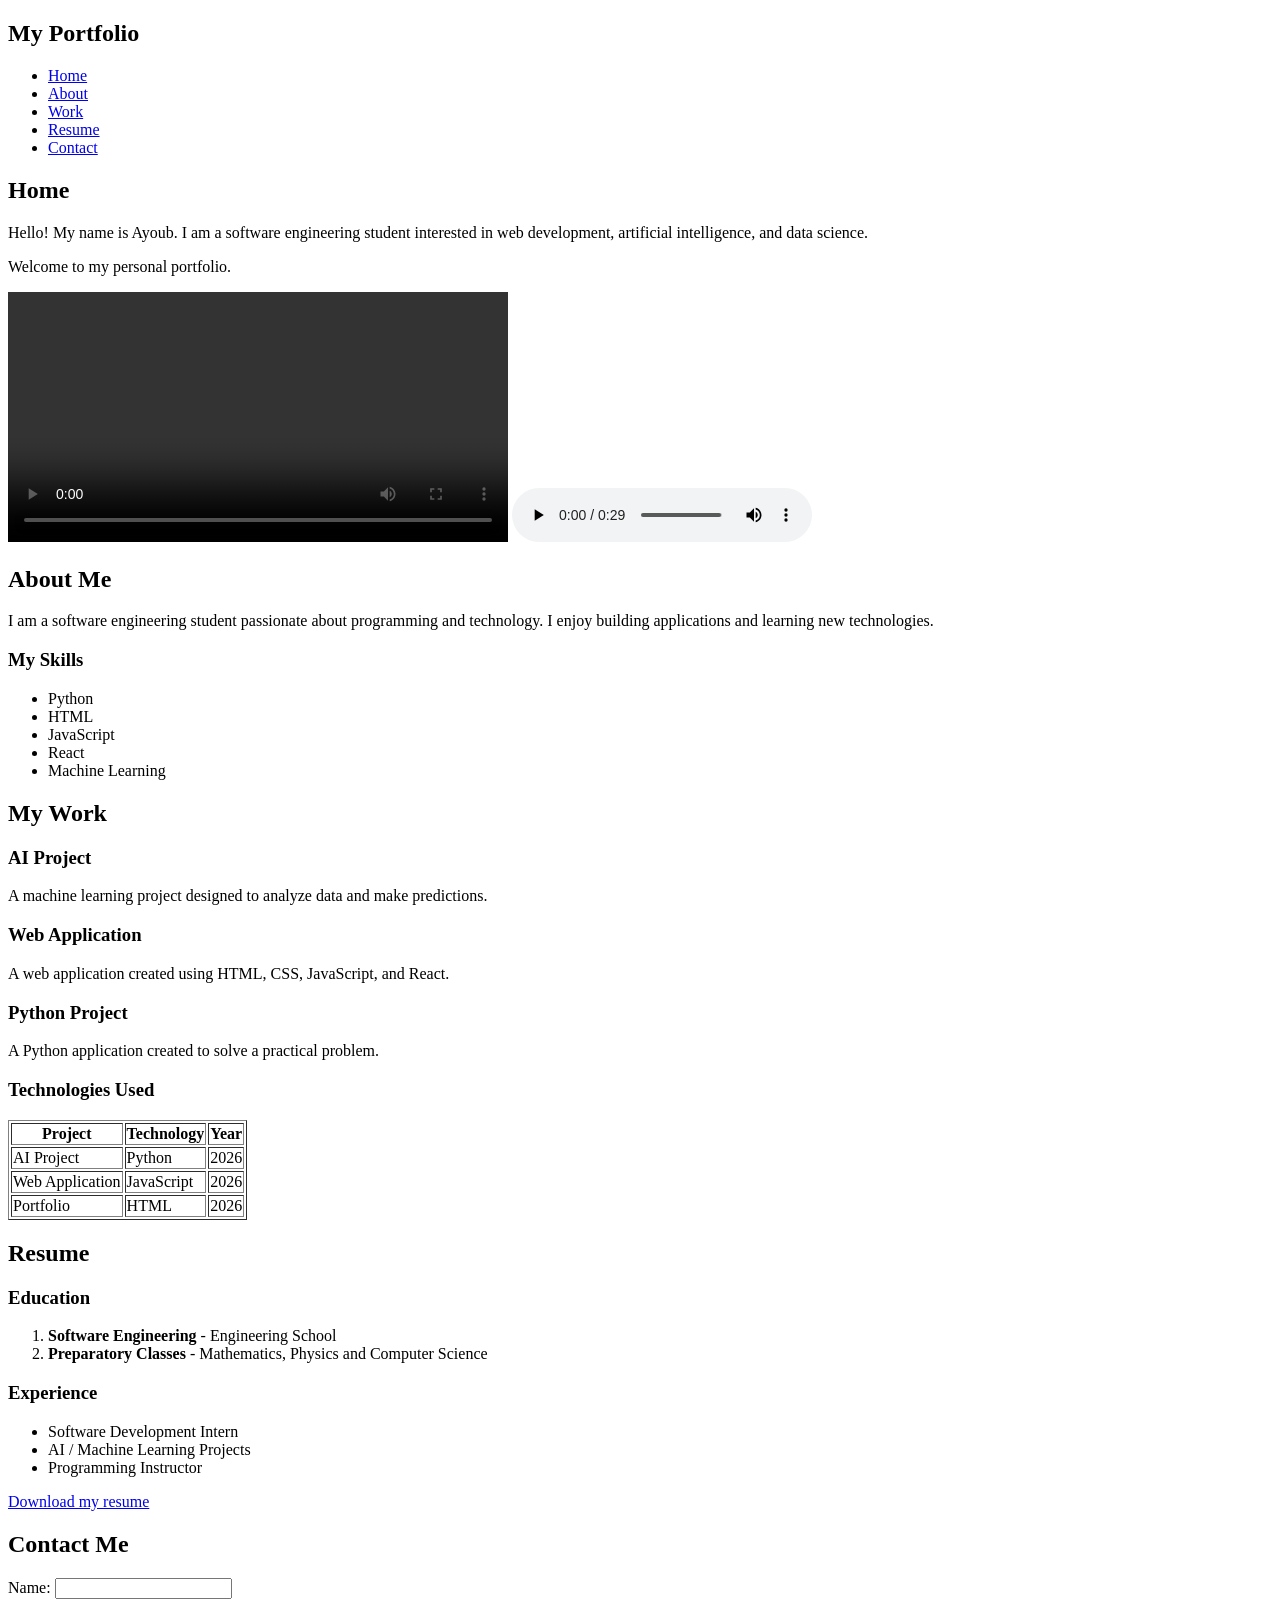
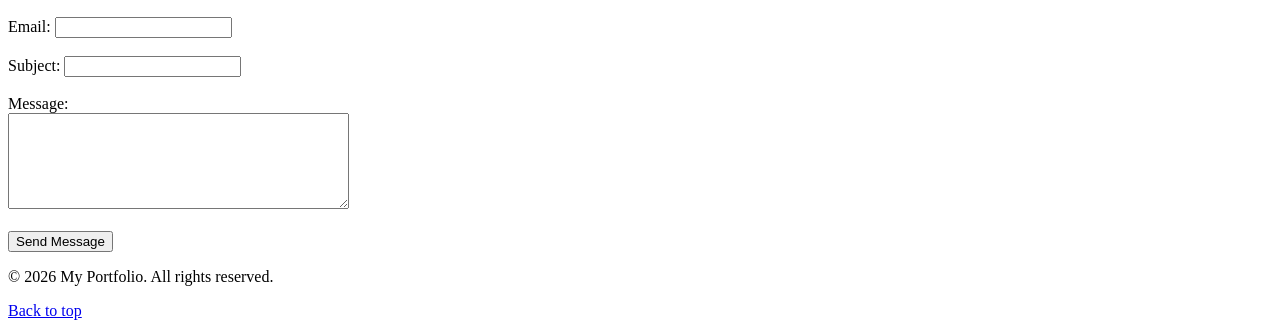
==== html proj 2/salem.html @ 7b9d6264 "added html proj3" ====
<!DOCTYPE html>
<html lang="en">

<head>
    <meta charset="UTF-8">
    <meta name="viewport" content="width=device-width, initial-scale=1.0">
    <title>My Portfolio</title>
</head>

<body>

    <!-- Navigation Bar -->
    <header>
        <nav>
            <h1>My Portfolio</h1>

            <ul>
                <li><a href="#home">Home</a></li>
                <li><a href="#about">About</a></li>
                <li><a href="#work">Work</a></li>
                <li><a href="#resume">Resume</a></li>
                <li><a href="#contact">Contact</a></li>
            </ul>
        </nav>
    </header>

    <main>

        <!-- Home Section -->
        <section id="home">
            <h2>Home</h2>

            <p>
                Hello! My name is Ayoub. I am a software engineering student
                interested in web development, artificial intelligence, and
                data science.
            </p>

            <p>
                Welcome to my personal portfolio.
            </p>

            <!-- Video -->
            <video width="500" controls>
                <source src="portfolio-video.mp4" type="video/mp4">
                Your browser does not support the video element.
            </video>

            <!-- Audio -->
            <audio controls>
                <source src="introduction.mp3" type="audio/mpeg">
                Your browser does not support the audio element.
            </audio>
        </section>


        <!-- About Section -->
        <section id="about">
            <h2>About Me</h2>

            <p>
                I am a software engineering student passionate about
                programming and technology. I enjoy building applications
                and learning new technologies.
            </p>

            <h3>My Skills</h3>

            <ul>
                <li>Python</li>
                <li>HTML</li>
                <li>JavaScript</li>
                <li>React</li>
                <li>Machine Learning</li>
            </ul>
        </section>


        <!-- Work Section -->
        <section id="work">
            <h2>My Work</h2>

            <article>
                <h3>AI Project</h3>
                <p>
                    A machine learning project designed to analyze data
                    and make predictions.
                </p>
            </article>

            <article>
                <h3>Web Application</h3>
                <p>
                    A web application created using HTML, CSS, JavaScript,
                    and React.
                </p>
            </article>

            <article>
                <h3>Python Project</h3>
                <p>
                    A Python application created to solve a practical problem.
                </p>
            </article>

            <h3>Technologies Used</h3>

            <table border="1">
                <thead>
                    <tr>
                        <th>Project</th>
                        <th>Technology</th>
                        <th>Year</th>
                    </tr>
                </thead>

                <tbody>
                    <tr>
                        <td>AI Project</td>
                        <td>Python</td>
                        <td>2026</td>
                    </tr>

                    <tr>
                        <td>Web Application</td>
                        <td>JavaScript</td>
                        <td>2026</td>
                    </tr>

                    <tr>
                        <td>Portfolio</td>
                        <td>HTML</td>
                        <td>2026</td>
                    </tr>
                </tbody>
            </table>
        </section>


        <!-- Resume Section -->
        <section id="resume">
            <h2>Resume</h2>

            <h3>Education</h3>

            <ol>
                <li>
                    <strong>Software Engineering</strong> -
                    Engineering School
                </li>

                <li>
                    <strong>Preparatory Classes</strong> -
                    Mathematics, Physics and Computer Science
                </li>
            </ol>

            <h3>Experience</h3>

            <ul>
                <li>Software Development Intern</li>
                <li>AI / Machine Learning Projects</li>
                <li>Programming Instructor</li>
            </ul>

            <p>
                <a href="resume.pdf">Download my resume</a>
            </p>
        </section>


        <!-- Contact Section -->
        <section id="contact">
            <h2>Contact Me</h2>

            <form action="#" method="post">

                <div>
                    <label for="name">Name:</label>
                    <input type="text" id="name" name="name" required>
                </div>

                <br>

                <div>
                    <label for="email">Email:</label>
                    <input type="email" id="email" name="email" required>
                </div>

                <br>

                <div>
                    <label for="subject">Subject:</label>
                    <input type="text" id="subject" name="subject">
                </div>

                <br>

                <div>
                    <label for="message">Message:</label>
                    <br>
                    <textarea id="message" name="message" rows="6" cols="40"></textarea>
                </div>

                <br>

                <button type="submit">Send Message</button>

            </form>
        </section>

    </main>


    <!-- Footer -->
    <footer>
        <p>&copy; 2026 My Portfolio. All rights reserved.</p>

        <p>
            <a href="#home">Back to top</a>
        </p>
    </footer>

</body>

</html>
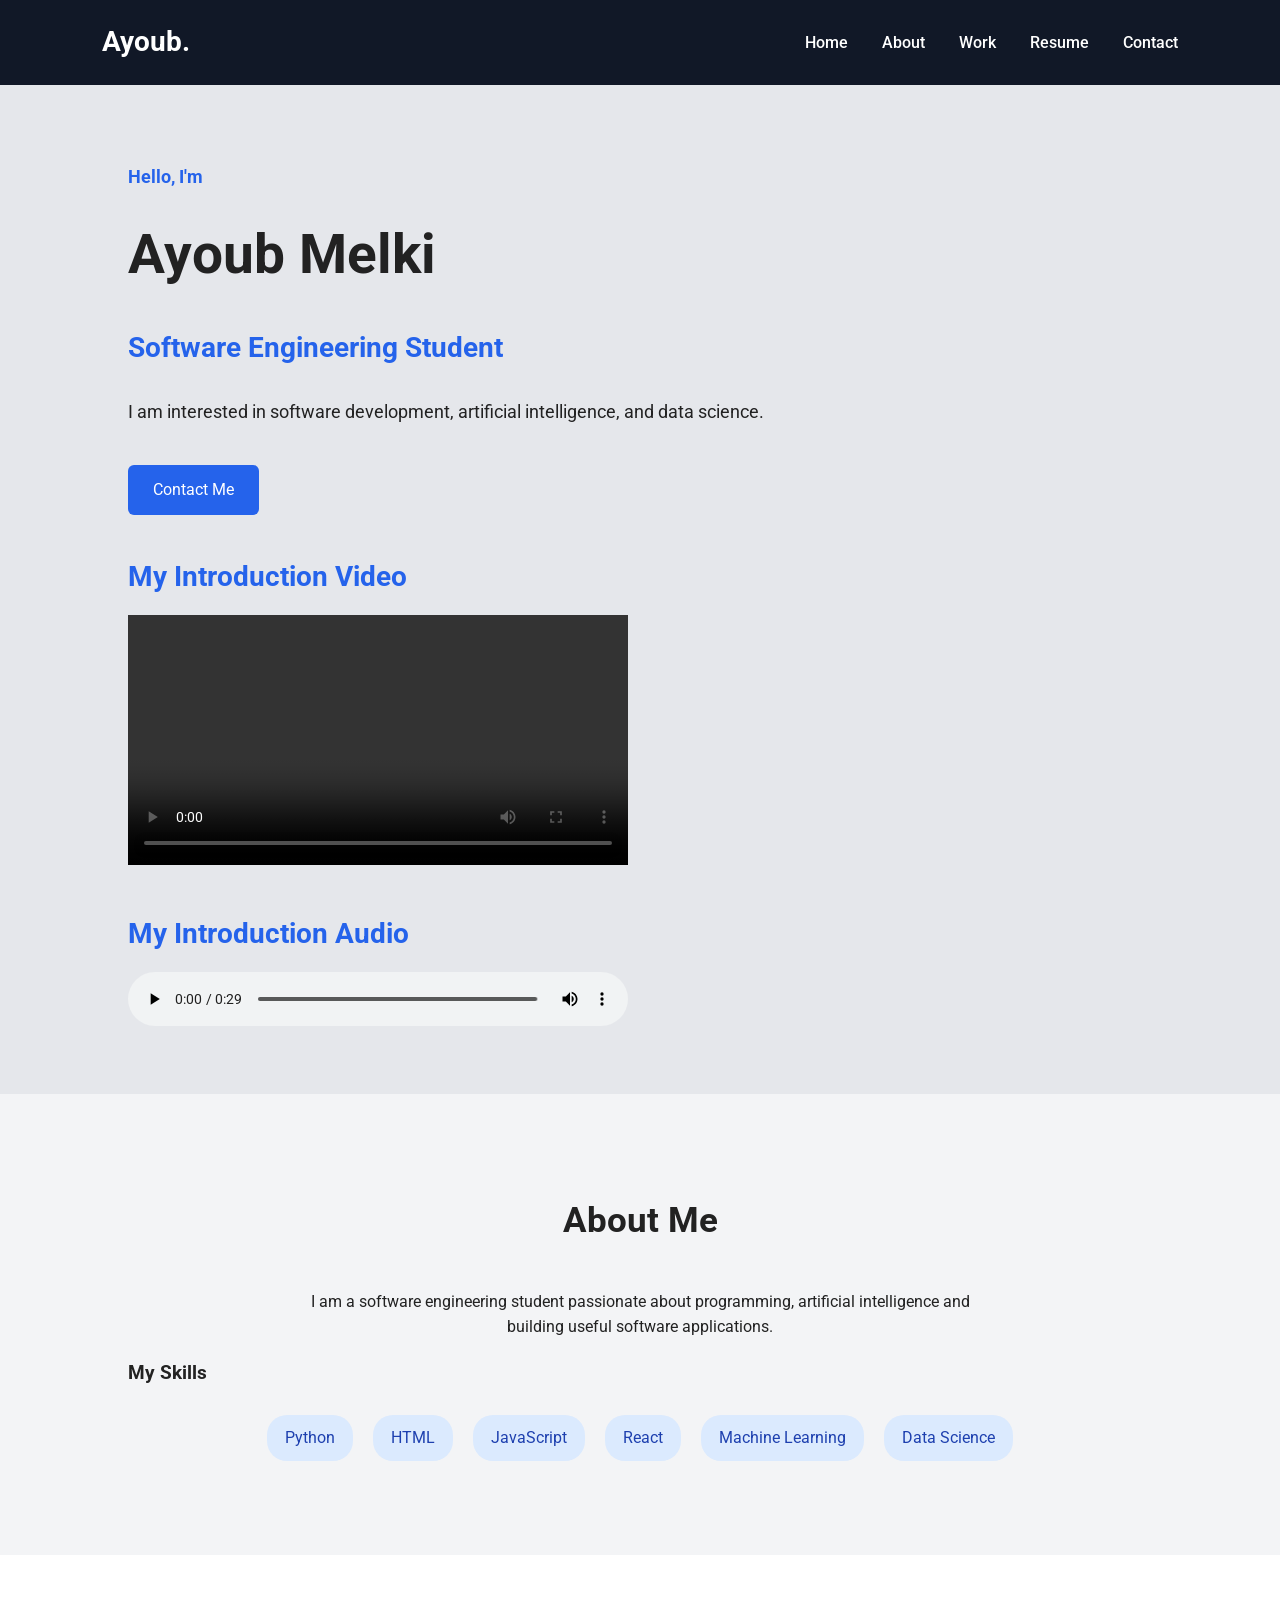
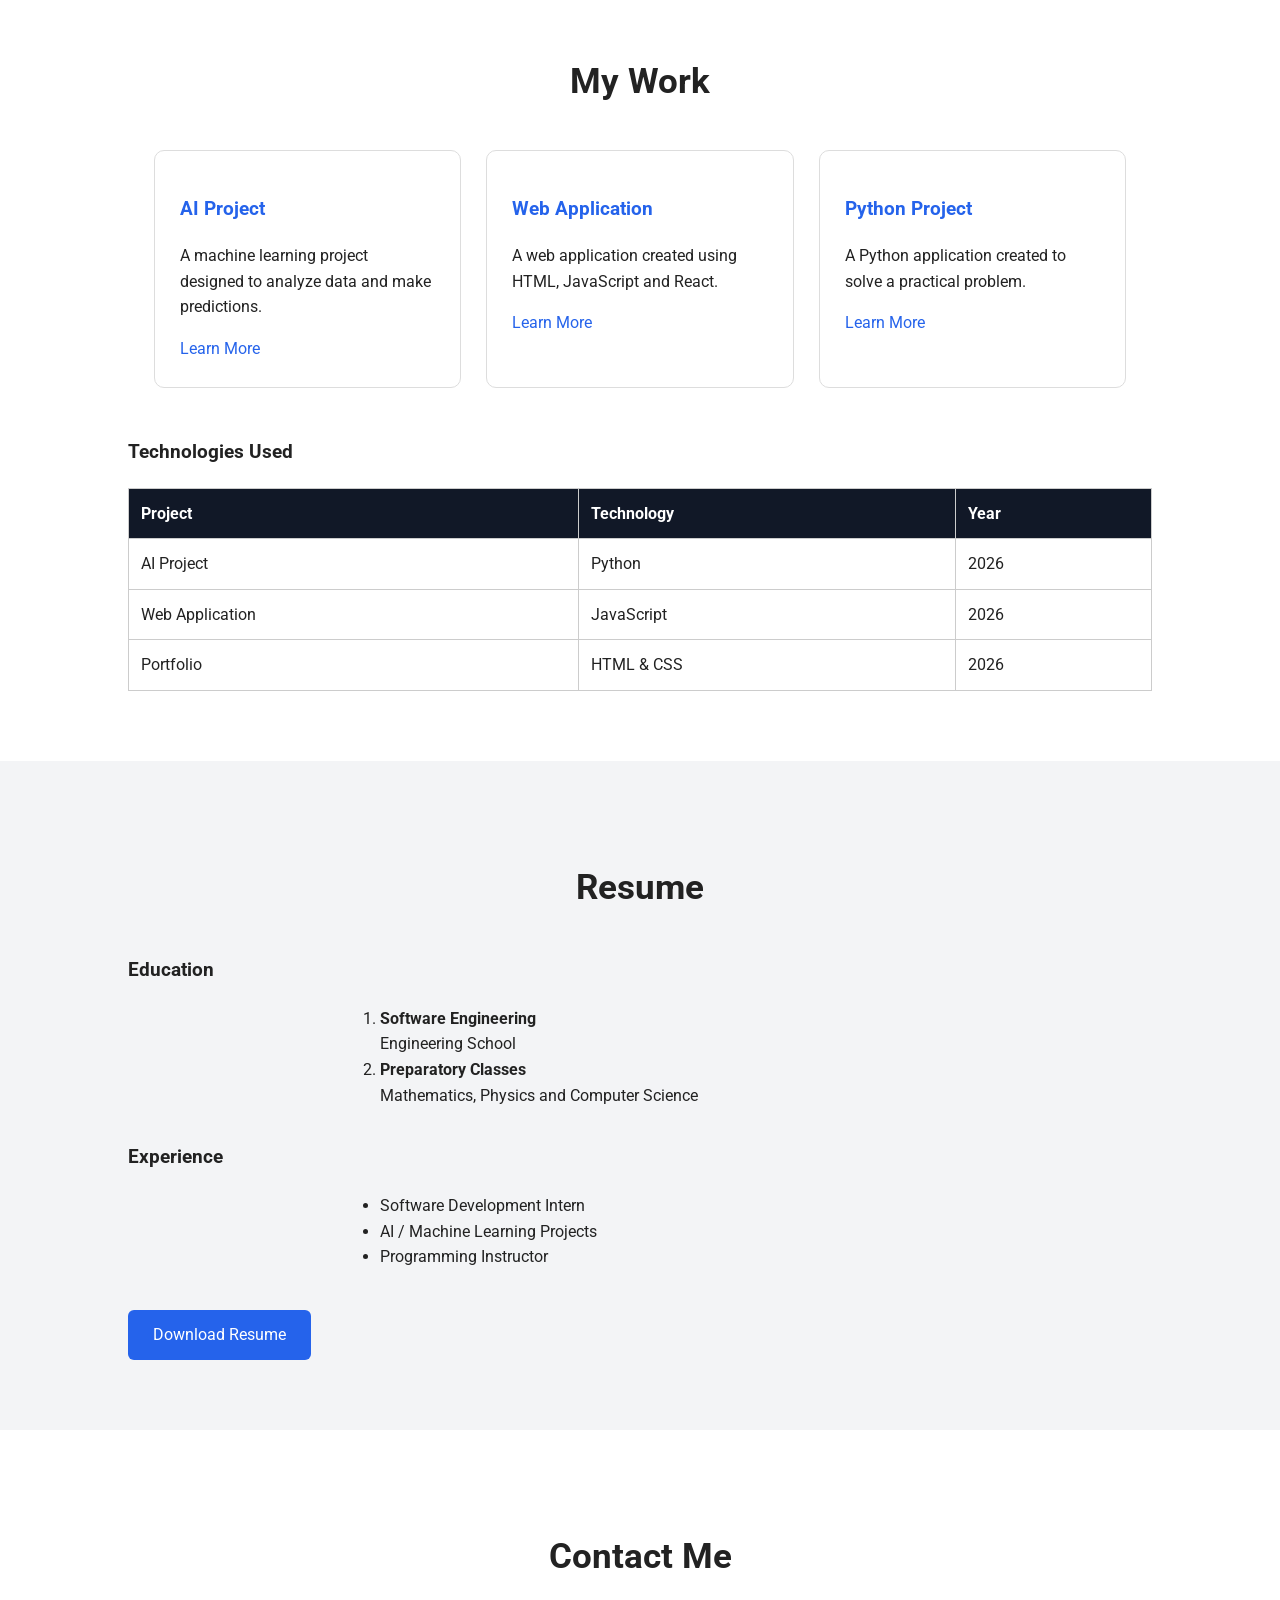
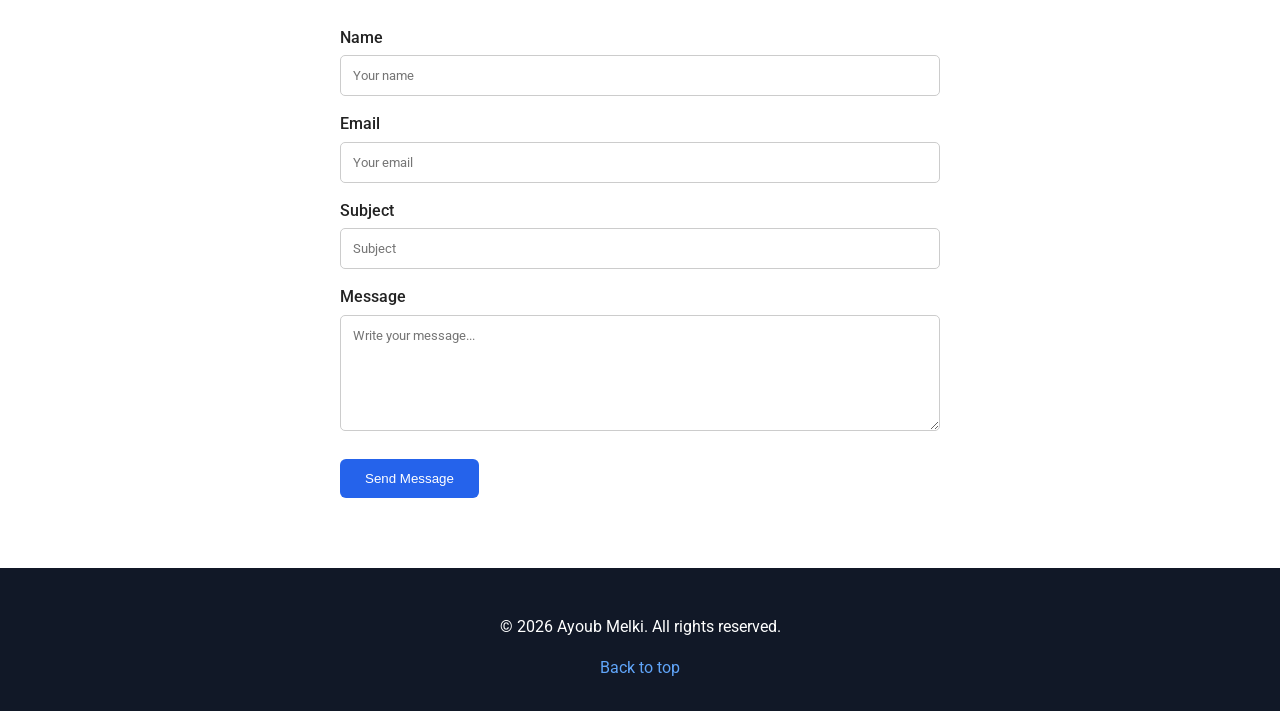
==== commit 39e05076: "added some styles" ====
--- a/html proj 2/salem.html
+++ b/html proj 2/salem.html
@@ -4,108 +4,153 @@
 <head>
     <meta charset="UTF-8">
     <meta name="viewport" content="width=device-width, initial-scale=1.0">
-    <title>My Portfolio</title>
+
+    <title>Ayoub | Portfolio</title>
+
+    <link rel="stylesheet" href="styles.css">
 </head>
 
 <body>
 
-    <!-- Navigation Bar -->
-    <header>
-        <nav>
-            <h1>My Portfolio</h1>
-
-            <ul>
+    <!-- Navigation -->
+    <header class="header">
+        <nav class="navbar">
+
+            <h1 class="logo">Ayoub.</h1>
+
+            <ul class="nav-links">
                 <li><a href="#home">Home</a></li>
                 <li><a href="#about">About</a></li>
                 <li><a href="#work">Work</a></li>
                 <li><a href="#resume">Resume</a></li>
                 <li><a href="#contact">Contact</a></li>
             </ul>
+
         </nav>
     </header>
 
+
     <main>
 
         <!-- Home Section -->
-        <section id="home">
-            <h2>Home</h2>
-
-            <p>
-                Hello! My name is Ayoub. I am a software engineering student
-                interested in web development, artificial intelligence, and
-                data science.
+        <section id="home" class="hero">
+
+            <div class="hero-content">
+
+                <p class="welcome">Hello, I'm</p>
+
+                <h2>Ayoub Melki</h2>
+
+                <h3>Software Engineering Student</h3>
+
+                <p>
+                    I am interested in software development,
+                    artificial intelligence, and data science.
+                </p>
+
+                <a class="button" href="#contact">
+                    Contact Me
+                </a>
+
+                <!-- Video -->
+                <div class="media">
+                    <h3>My Introduction Video</h3>
+
+                    <video width="500" controls>
+                        <source src="portfolio-video.mp4" type="video/mp4">
+                        Your browser does not support the video element.
+                    </video>
+                </div>
+
+                <!-- Audio -->
+                <div class="media">
+                    <h3>My Introduction Audio</h3>
+
+                    <audio controls>
+                        <source src="introduction.mp3" type="audio/mpeg">
+                        Your browser does not support the audio element.
+                    </audio>
+                </div>
+
+            </div>
+
+        </section>
+
+
+        <!-- About Section -->
+        <section id="about" class="section about">
+
+            <h2 class="section-title">About Me</h2>
+
+            <p class="section-text">
+                I am a software engineering student passionate about
+                programming, artificial intelligence and building
+                useful software applications.
             </p>
 
-            <p>
-                Welcome to my personal portfolio.
-            </p>
-
-            <!-- Video -->
-            <video width="500" controls>
-                <source src="portfolio-video.mp4" type="video/mp4">
-                Your browser does not support the video element.
-            </video>
-
-            <!-- Audio -->
-            <audio controls>
-                <source src="introduction.mp3" type="audio/mpeg">
-                Your browser does not support the audio element.
-            </audio>
-        </section>
-
-
-        <!-- About Section -->
-        <section id="about">
-            <h2>About Me</h2>
-
-            <p>
-                I am a software engineering student passionate about
-                programming and technology. I enjoy building applications
-                and learning new technologies.
-            </p>
-
             <h3>My Skills</h3>
 
-            <ul>
+            <ul class="skills-list">
                 <li>Python</li>
                 <li>HTML</li>
                 <li>JavaScript</li>
                 <li>React</li>
                 <li>Machine Learning</li>
+                <li>Data Science</li>
             </ul>
+
         </section>
 
 
         <!-- Work Section -->
-        <section id="work">
-            <h2>My Work</h2>
-
-            <article>
-                <h3>AI Project</h3>
-                <p>
-                    A machine learning project designed to analyze data
-                    and make predictions.
-                </p>
-            </article>
-
-            <article>
-                <h3>Web Application</h3>
-                <p>
-                    A web application created using HTML, CSS, JavaScript,
-                    and React.
-                </p>
-            </article>
-
-            <article>
-                <h3>Python Project</h3>
-                <p>
-                    A Python application created to solve a practical problem.
-                </p>
-            </article>
+        <section id="work" class="section work">
+
+            <h2 class="section-title">My Work</h2>
+
+            <div class="projects">
+
+                <article class="project">
+                    <h3>AI Project</h3>
+
+                    <p>
+                        A machine learning project designed to analyze
+                        data and make predictions.
+                    </p>
+
+                    <a href="#contact">Learn More</a>
+                </article>
+
+
+                <article class="project">
+                    <h3>Web Application</h3>
+
+                    <p>
+                        A web application created using HTML,
+                        JavaScript and React.
+                    </p>
+
+                    <a href="#contact">Learn More</a>
+                </article>
+
+
+                <article class="project">
+                    <h3>Python Project</h3>
+
+                    <p>
+                        A Python application created to solve
+                        a practical problem.
+                    </p>
+
+                    <a href="#contact">Learn More</a>
+                </article>
+
+            </div>
+
 
             <h3>Technologies Used</h3>
 
-            <table border="1">
+            <table class="projects-table">
+
                 <thead>
                     <tr>
                         <th>Project</th>
@@ -115,6 +160,7 @@
                 </thead>
 
                 <tbody>
+
                     <tr>
                         <td>AI Project</td>
                         <td>Python</td>
@@ -129,31 +175,38 @@
 
                     <tr>
                         <td>Portfolio</td>
-                        <td>HTML</td>
+                        <td>HTML & CSS</td>
                         <td>2026</td>
                     </tr>
+
                 </tbody>
+
             </table>
+
         </section>
 
 
         <!-- Resume Section -->
-        <section id="resume">
-            <h2>Resume</h2>
+        <section id="resume" class="section resume">
+
+            <h2 class="section-title">Resume</h2>
 
             <h3>Education</h3>
 
             <ol>
                 <li>
-                    <strong>Software Engineering</strong> -
+                    <strong>Software Engineering</strong>
+                    <br>
                     Engineering School
                 </li>
 
                 <li>
-                    <strong>Preparatory Classes</strong> -
+                    <strong>Preparatory Classes</strong>
+                    <br>
                     Mathematics, Physics and Computer Science
                 </li>
             </ol>
+
 
             <h3>Experience</h3>
 
@@ -163,62 +216,77 @@
                 <li>Programming Instructor</li>
             </ul>
 
-            <p>
-                <a href="resume.pdf">Download my resume</a>
-            </p>
+            <a class="button" href="resume.pdf">
+                Download Resume
+            </a>
+
         </section>
 
 
         <!-- Contact Section -->
-        <section id="contact">
-            <h2>Contact Me</h2>
-
-            <form action="#" method="post">
-
-                <div>
-                    <label for="name">Name:</label>
-                    <input type="text" id="name" name="name" required>
-                </div>
-
-                <br>
-
-                <div>
-                    <label for="email">Email:</label>
-                    <input type="email" id="email" name="email" required>
-                </div>
-
-                <br>
-
-                <div>
-                    <label for="subject">Subject:</label>
-                    <input type="text" id="subject" name="subject">
-                </div>
-
-                <br>
-
-                <div>
-                    <label for="message">Message:</label>
-                    <br>
-                    <textarea id="message" name="message" rows="6" cols="40"></textarea>
-                </div>
-
-                <br>
-
-                <button type="submit">Send Message</button>
+        <section id="contact" class="section contact">
+
+            <h2 class="section-title">Contact Me</h2>
+
+            <form class="contact-form" action="#" method="post">
+
+                <label for="name">Name</label>
+                <input
+                    type="text"
+                    id="name"
+                    name="name"
+                    placeholder="Your name"
+                    required
+                >
+
+                <label for="email">Email</label>
+                <input
+                    type="email"
+                    id="email"
+                    name="email"
+                    placeholder="Your email"
+                    required
+                >
+
+                <label for="subject">Subject</label>
+                <input
+                    type="text"
+                    id="subject"
+                    name="subject"
+                    placeholder="Subject"
+                >
+
+                <label for="message">Message</label>
+
+                <textarea
+                    id="message"
+                    name="message"
+                    rows="6"
+                    placeholder="Write your message..."
+                ></textarea>
+
+                <button type="submit">
+                    Send Message
+                </button>
 
             </form>
+
         </section>
 
     </main>
 
 
     <!-- Footer -->
-    <footer>
-        <p>&copy; 2026 My Portfolio. All rights reserved.</p>
+    <footer class="footer">
 
         <p>
-            <a href="#home">Back to top</a>
+            &copy; 2026 Ayoub Melki. All rights reserved.
         </p>
+
+        <a href="#home">
+            Back to top
+        </a>
+
     </footer>
 
 </body>
--- a/html proj 2/styles.css
+++ b/html proj 2/styles.css
@@ -0,0 +1,312 @@
+@import url('https://fonts.googleapis.com/css2?family=Roboto:wght@300;400;500;700&display=swap');
+
+
+/* =========================
+   GENERAL
+========================= */
+
+* {
+    box-sizing: border-box;
+}
+
+html {
+    scroll-behavior: smooth;
+}
+
+body {
+    margin: 0;
+    font-family: 'Roboto', sans-serif;
+    background-color: #f4f6f8;
+    color: #222;
+    line-height: 1.6;
+}
+
+
+/* =========================
+   NAVBAR
+========================= */
+
+.header {
+    background-color: #111827;
+    padding: 20px 8%;
+}
+
+.navbar {
+    display: flex;
+    justify-content: space-between;
+    align-items: center;
+}
+
+.logo {
+    color: white;
+    margin: 0;
+    font-size: 28px;
+}
+
+.nav-links {
+    list-style: none;
+    padding: 0;
+    margin: 0;
+}
+
+/* Make navbar items inline */
+.nav-links li {
+    display: inline;
+    margin-left: 30px;
+}
+
+.nav-links a {
+    color: white;
+    text-decoration: none;
+    font-weight: 500;
+}
+
+.nav-links a:hover {
+    color: #60a5fa;
+}
+
+
+/* =========================
+   HOME
+========================= */
+
+.hero {
+    min-height: 500px;
+    display: flex;
+    align-items: center;
+    padding: 60px 10%;
+    background-color: #e5e7eb;
+}
+
+.hero-content {
+    max-width: 700px;
+}
+
+.welcome {
+    font-size: 20px;
+    color: #2563eb;
+    font-weight: bold;
+}
+
+.hero h2 {
+    font-size: 55px;
+    margin: 10px 0;
+}
+
+.hero h3 {
+    font-size: 28px;
+    color: #2563eb;
+}
+
+.hero p {
+    font-size: 18px;
+}
+
+
+/* =========================
+   BUTTON
+========================= */
+
+.button {
+    display: inline-block;
+    margin-top: 20px;
+    padding: 12px 25px;
+    background-color: #2563eb;
+    color: white;
+    text-decoration: none;
+    border-radius: 6px;
+}
+
+.button:hover {
+    background-color: #1d4ed8;
+}
+
+
+/* =========================
+   SECTIONS
+========================= */
+
+.section {
+    padding: 70px 10%;
+    background-color: white;
+}
+
+.section:nth-child(even) {
+    background-color: #f3f4f6;
+}
+
+.section-title {
+    text-align: center;
+    font-size: 35px;
+    margin-bottom: 40px;
+}
+
+.section-text {
+    max-width: 700px;
+    margin: auto;
+    text-align: center;
+}
+
+
+/* =========================
+   SKILLS
+========================= */
+
+.skills-list {
+    list-style: none;
+    padding: 0;
+    text-align: center;
+}
+
+.skills-list li {
+    display: inline-block;
+    background-color: #dbeafe;
+    color: #1e40af;
+    padding: 10px 18px;
+    margin: 8px;
+    border-radius: 20px;
+}
+
+
+/* =========================
+   PROJECTS
+========================= */
+
+.projects {
+    display: flex;
+    gap: 25px;
+    justify-content: center;
+    margin-bottom: 50px;
+}
+
+.project {
+    background-color: white;
+    border: 1px solid #ddd;
+    border-radius: 10px;
+    padding: 25px;
+    width: 30%;
+}
+
+.project h3 {
+    color: #2563eb;
+}
+
+.project a {
+    color: #2563eb;
+    text-decoration: none;
+}
+
+.project a:hover {
+    text-decoration: underline;
+}
+
+
+/* =========================
+   TABLE
+========================= */
+
+.projects-table {
+    width: 100%;
+    border-collapse: collapse;
+    margin-top: 20px;
+}
+
+.projects-table th,
+.projects-table td {
+    border: 1px solid #ccc;
+    padding: 12px;
+    text-align: left;
+}
+
+.projects-table th {
+    background-color: #111827;
+    color: white;
+}
+
+
+/* =========================
+   RESUME
+========================= */
+
+.resume ol,
+.resume ul {
+    max-width: 600px;
+    margin: 20px auto;
+}
+
+.resume h3 {
+    margin-top: 35px;
+}
+
+
+/* =========================
+   CONTACT FORM
+========================= */
+
+.contact-form {
+    max-width: 600px;
+    margin: auto;
+}
+
+.contact-form label {
+    display: block;
+    margin-top: 15px;
+    font-weight: 500;
+}
+
+.contact-form input,
+.contact-form textarea {
+    width: 100%;
+    padding: 12px;
+    margin-top: 5px;
+    border: 1px solid #ccc;
+    border-radius: 5px;
+    font-family: 'Roboto', sans-serif;
+}
+
+.contact-form button {
+    margin-top: 20px;
+    padding: 12px 25px;
+    background-color: #2563eb;
+    color: white;
+    border: none;
+    border-radius: 6px;
+    cursor: pointer;
+}
+
+.contact-form button:hover {
+    background-color: #1d4ed8;
+}
+
+
+/* =========================
+   FOOTER
+========================= */
+
+.footer {
+    background-color: #111827;
+    color: white;
+    text-align: center;
+    padding: 30px;
+}
+
+.footer a {
+    color: #60a5fa;
+    text-decoration: none;
+}
+.media {
+    margin-top: 40px;
+}
+
+.media h3 {
+    margin-bottom: 15px;
+}
+
+.media video {
+    max-width: 100%;
+}
+
+.media audio {
+    width: 500px;
+    max-width: 100%;
+}
